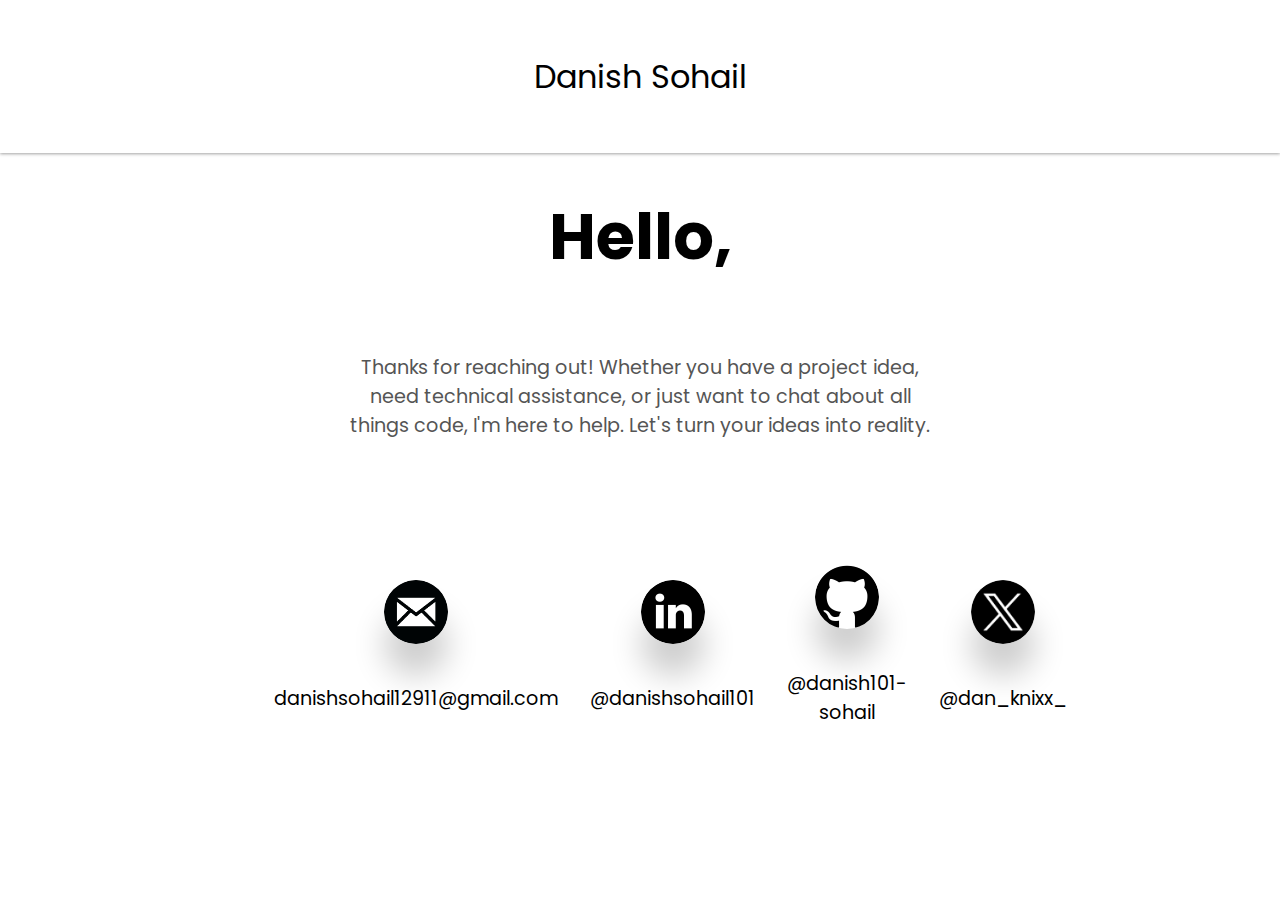
==== contact.html @ 05adb77e "update main" ====
<!DOCTYPE html>
<html lang="en">
<head>
    <meta charset="UTF-8">
    <meta name="viewport" content="width=device-width, initial-scale=1, maximum-scale=1, user-scalable=yes">
    <title>Danish Sohail: Contact</title>
    <link rel="stylesheet" href="style.css">
    <link rel="stylesheet" href="mediaqueries.css">

    <link rel="apple-touch-icon" sizes="180x180" href="./assets/apple-touch-icon.png">
    <link rel="icon" type="image/png" sizes="32x32" href="./assets/favicon-32x32.png">
    <link rel="icon" type="image/png" sizes="16x16" href="./assets/favicon-16x16.png">
    <link rel="manifest" href="./assets/site.webmanifest">
</head>
<body>
    <nav id="desktop-nav">
        <div class="logo-c" onclick="location.href='./index.html'">Danish Sohail</div>
    </nav>
    <section id="contact">
        <h1 class="title-c">Hello,</h1>
        <p class="section-text-p1-c">Thanks for reaching out! Whether you have a project idea, need technical assistance, or just want to chat about all things code, I'm here to help. Let's turn your ideas into reality.
        </p>
        <div class="contact-info-upper-container-c">
            <div class="contact-info-container">
                <p><a href="mailto:danishsohail12911@gmail.com">
                <img 
                    src="./assets/mailiconn.png" 
                    alt="email icon" 
                    class="contact-iconc c animated-icon">
                <br>danishsohail12911@gmail.com</a></p>
            </div>
            <div class="contact-info-container">
                <p><a href="https://www.linkedin.com/in/danishsohail101/">
                <img 
                    src="./assets/linkedin.png" 
                    alt="linkedin icon" 
                    class="contact-iconc c animated-icon"
                    ><br>@danishsohail101
                </a></p>
            </div>
            <div class="contact-info-container">
                <p><a href="https://github.com/danish101-sohail">
                <img 
                    src="./assets/github.png" 
                    alt="github icon" 
                    class="contact-iconc c animated-icon"
                    ><br>@danish101-sohail
                </a></p>
            </div>
            <div class="contact-info-container">
                <p><a href="https://twitter.com/dan_knixx_">
                    <img 
                    src="./assets/twitter-x-logo-0339F999CF-seeklogo.com.png" 
                    alt="twitter icon" 
                    class="contact-iconc c animated-icon">
                    <br>@dan_knixx_</a></p>
            </div>
        </div>
    </section>
</body>
</html>
---- style.css ----
/* general */

  @import url('https://fonts.googleapis.com/css2?family=Poppins:wght@300;400;500;600&family=Roboto:wght@300&display=swap');

*{
    margin: 0;
    padding: 0;
    box-sizing: border-box;
}

body{
    font-family: 'Poppins', sans-serif;
}

html{
    scroll-behavior: smooth;
}

p{
    color: rgb(85, 85, 85);
}

/* transition */

a,.btn{
      transition: all 300ms ease;
}

/* desktop */
nav , .nav-links{
    display: flex;
}

nav{
    justify-content: space-around;
    align-items: center;
    height: 17vh;
    box-shadow: 0 1px 3px rgb(163, 163, 163);
}

.nav-links{
    gap: 2rem;
    list-style: none;
    font-size: 1.5rem;
}

a{
    color: black;
    text-decoration: none;
    text-decoration-color: white;
}
a:hover{
    color: grey;
    text-decoration: underline;
    text-underline-offset: 1rem;
    text-decoration-color: rgb(181, 181, 181);
}

.logo{
    font-size: 2rem;
}
.logo:hover{
    cursor: default;
}

/* hamburger */

#hamburger-nav{
    display: none;
}

.hamburger-manu{
    position: relative;
    display: inline-block;
}

.hamburger-icon{
    display: flex;
    flex-direction: column;
    justify-content: space-between;
    height: 24px;
    width: 30px;
    cursor: pointer;
}

.hamburger-icon span{
    width: 100%;
    height: 2px;
    background-color: black;
    transition: all 0.3 ease-in-out;
}

.menu-links{
    position: absolute;
    top: 13%;
    right: 14%;
    background-color: white;
    width: fit-content;
    max-height: 0;
    overflow: hidden;
    transition: all 0.3 ease-in-out;
}

.menu-links a{
    display: block;
    padding: 10px;
    text-align: center;
    font-size: 1.5rem;
    color: black;
    text-decoration: none;
    transition: all 0.3 ease-in-out;

    
}

.menu-links li{
    list-style: none;
}

.menu-links.open{
    max-height: 300px;
}

.hamburger-icon.open span:first-child{
    transform: rotate(45deg) translate(10px,5px);
}

.hamburger-icon.open span:nth-child(2){
    opacity: 0;
}

.hamburger-icon.open span:last-child{
    transform: rotate(-45deg) translate(10px,-5px);
}

.hamburger-icon span:first-child{
    transform: none;
}
.hamburger-icon span:first-child{
    opacity: 1;
}
.hamburger-icon span:first-child{
    transform: none;
}

/* sections */

section{
    padding-top: 4vh;
    height: 96vh;
    margin: 0 10rem ;
    min-height: fit-content;
}

.section-container{
    display: flex;
}

/* profile section */

#profile{
    display: flex;
    justify-content: center;
    gap: 5rem;
    height: 80vh;
    margin-bottom: 15rem;
}

.section-pic-container{
    display: flex;
    height: 400px;
    width: 400px;
    margin: auto 0;
}

.section-text{
    align-self: center;
    text-align: center;
    min-width: 40ch;
}

.section-text p {
    font-weight: 600;
}

.section-text-p1{
    text-align: center;
}
/* typewriter */

.container{
    display: flex;
    overflow: hidden;
    align-self: center;
    justify-content: center;
    /* margin-left: 3ch; */
    text-align: left;
}
.container .text{
    position: relative;
    color: rgb(85, 85, 85);
    font-size: 1.75rem;
    margin-bottom: 1rem;
    font-weight: 600;
}

.text.sec-text:before{
    content: "";
    position: absolute;
    top: 0;
    left: 0;
    height: 100%;
    width: 100%;
    background-color: rgb(255, 255, 255);
    border-left: 0.28rem solid rgb(163, 163, 163);
    animation: animate 4s steps(12) infinite;
}
@keyframes animate{
    40%, 60%{
        left: calc(100% + 4px);
    }
    100%{
        left: 0%;
    }
}

.section-text-p2{
    font-size: 1.75rem;
    margin-bottom: 1rem;
}

.title{
    font-size: 3rem;
    text-align: center;
}

#socials-container{
    display: flex;
    justify-content: center;
    margin-top: 1rem;
    gap:1rem;
}

/* icon */

.icon{
    cursor: pointer;
    height: 2rem;
}

/* buttons */
.btn-container{
    display: flex;
    justify-content: center;
    gap: 1rem;
}

.btn{
    font-weight: 600;
    transition: all 300ms ease;
    padding: 1rem;
    width: 8rem;
    border-radius: 2rem;
}

.btn-color-1,
.btn-color-2{
    border: rgb(53, 53, 53) 0.1rem solid;
}

.btn-color-1:hover,
.btn-color-2:hover{
    cursor: pointer;
}

.btn-color-1,
.btn-color-2:hover{
    background: rgb(53, 53, 53);
    color: white;
}

.btn-color-1:hover{
    background: rgb(0, 0, 0);
}

.btn-color-2{
    background: none;
}

.btn-color-2:hover{
    border: rgb(255, 255, 255) 0.1rem solid;
}

.btn-container{
    gap: 1rem;
}

/* about */

#about{
    position: relative;
    margin-bottom: 15rem;
}

.about-containers{
    gap: 2rem;
    margin-bottom: 2rem;
    margin-top: 2rem;
}

.about-details-container{
    justify-content: center;
    flex-direction: column;
}

.about-containers,
.about-details-container{
    display: flex;
}

.about-pic{
    border-radius: 2rem;
}

.arrow{
    position: absolute;
    right: -5rem;
    bottom: 2.5rem;
}

.details-container{

    padding: 1.5rem;
    flex: 1;
    background: white;
    border-radius: 2rem;
    border: rgb(53, 53, 53) 0.1rem solid;
    border-color: rgb(163, 163, 163);
    text-align: center;
}

.section-container{
    gap: 4rem;
    height: 80%;
}

.section-pic-container{
    height: 400px;
    width: 400px;
    margin: auto 0;
}

/* experience  */
#experience{
    position: relative;
    margin-bottom: 15rem;
}

.experience-sub-title{
    color: rgb(85, 85, 85);
    font-weight: 600;
    font-size: 1.75rem;
    margin-bottom: 2rem;
}

.experience-details-container{
    display: flex;
    justify-content:start;
    flex-direction:column;
    /* width: 100vh; */
}

.ewidth{
    margin-inline: 10rem;
}

.article-container{
    display: flex;
    text-align: initial;
    flex-wrap: wrap;
    flex-direction: row;
    gap: 2.5rem;
    justify-content: space-around;
}

article{
    display: flex;
    width: 10rem;
    justify-content: space-around;
    gap: 0.5rem;
}

article.icon{
    cursor: default;
}

/* projects */
#projects{
    position: relative;
    margin-bottom: 15rem;
}

.color-container{
    border-color: rgb(163, 163, 163);
    background: rgb(250, 250, 250);
}

.project-img{
    border-radius: 2rem;
    width: 90%;
    height: 90%;
}

.project-title{
    margin: 1rem;
    color: black;
}

.project-btn{
    color: black;
    border-color: rgb(163, 163, 163);
}

/* Contact */

#contact{
    display: flex;
    justify-content:center;
    flex-direction: column;
    height: 70dvh;
}

.contact-info-upper-container{
    display: flex;
    justify-content: space-around;
    border-radius: 2rem;
    border: rgb(53, 53, 53) 0.1rem solid;
    border-color: rgb(163, 163, 163);
    background: rgb(250, 250, 250);
    margin: 2rem;
    padding: 0.5rem;
}

.contact-info-container{
    text-align: center;
    display: flex;
    align-items: center;
    justify-content: center;
    gap: 0.5rem;
    margin: 1rem;
}

.contact-info-container p{
    font-size: larger;
}

.contact-icon{
    cursor: pointer;
}

/* contact page */
.contact-iconc{
    cursor: pointer;
}

.logo-c{
    font-size: 2rem;
    cursor: pointer;
}
.animated-icon:hover{
    animation: heartbeat 2s infinite;
}

.c{
    height: 4rem;
    box-shadow: 0 2rem 2rem rgba(0, 0, 0, 0.2);
    border-radius: 50%;
    margin-bottom: 2rem;
}

.contact-info-upper-container-c {
    display: flex;
    justify-content: space-around;
    margin: 2rem 10vh;
    padding: 0.5rem;
}

.section-text-p1-c{
    text-align: center;
    margin: auto;
    width: 50ch;
    font-size: larger;
}

.title-c{
    font-size: 4rem;
    text-align: center;
}
/* footer */
footer{
    height: 40dvh;
    margin: none;
    background-color: black;

}

footer p{
    text-align: start;
    margin: 5rem;
}

.nav-links-f{
    margin: 2dvh;
    display: flex;
    gap: 2rem;
    list-style: none;
    font-size: 1.5rem;
    box-shadow: none;
}
footer a{
    color: white;
}
---- mediaqueries.css ----
@media screen and(max-width:1400px) {
    #profile{
        height: 83dvh;
        margin-bottom: 6rem;
    }
    .about-containers{
        flex-wrap: wrap;
    }
}
  
@media screen and (max-width: 1200px) {
    #desktop-nav{
        display: none;
    }
    #hamburger-nav{
        display: flex;
    }
    #experience,.experience-details-container{
        margin-top:2rem;
    }
    #profile, .section-container{
        display:block;
    }
    .arrow{
        display: none;
    }
    section, .section-container{
        height: fit-content;
    }
    section{
        margin: 0 5%;
    }
    .section-pic-container{
        width: 275px;
        height: 275px;
        margin: 0 auto 2rem;
    }
    .about-containers{
        margin-top: 0;
    }
}

@media screen and (max-width: 600px) {
    #contact,
    footer{
        height: 40dvh;
    }
    #profile{
        height: 83dvh;
        margin-bottom: 0;
    }
    article{
        font-size: 1rem;
    }
    footer nav{
        height: fit-content;
        margin-bottom: 2rem;
    }
    .about-containers,
    .contact-info-upper-container,
    .btn-container{
        flex-wrap: wrap;
    }
    .contact-info-container{
        margin: 0;
    }
    .contact-info-container p, .nav-links li a{
        font-size: 1rem;
    }
    .experience-sub-title{
        font-size: 1.25rem;
    }
    .logo{
        font-size: 1.5rem;
    }
    .nav-links{
        flex-direction: column;
        gap: 0.5rem;
        text-align: center;
    }
    .section-pic-container{
        width: auto;
        height: 46vw;
        justify-content: center;
    }
    .section-text-p2{
        font-size: 1.25rem;
    }
    .title{
        font-size: 2rem;
    }
    .text-container{
        text-align: justify;
    }
}

@keyframes heartbeat {
    0%, 100% {
      transform: scale(1);
    }
    50% {
      transform: scale(1.2);
    }
  }
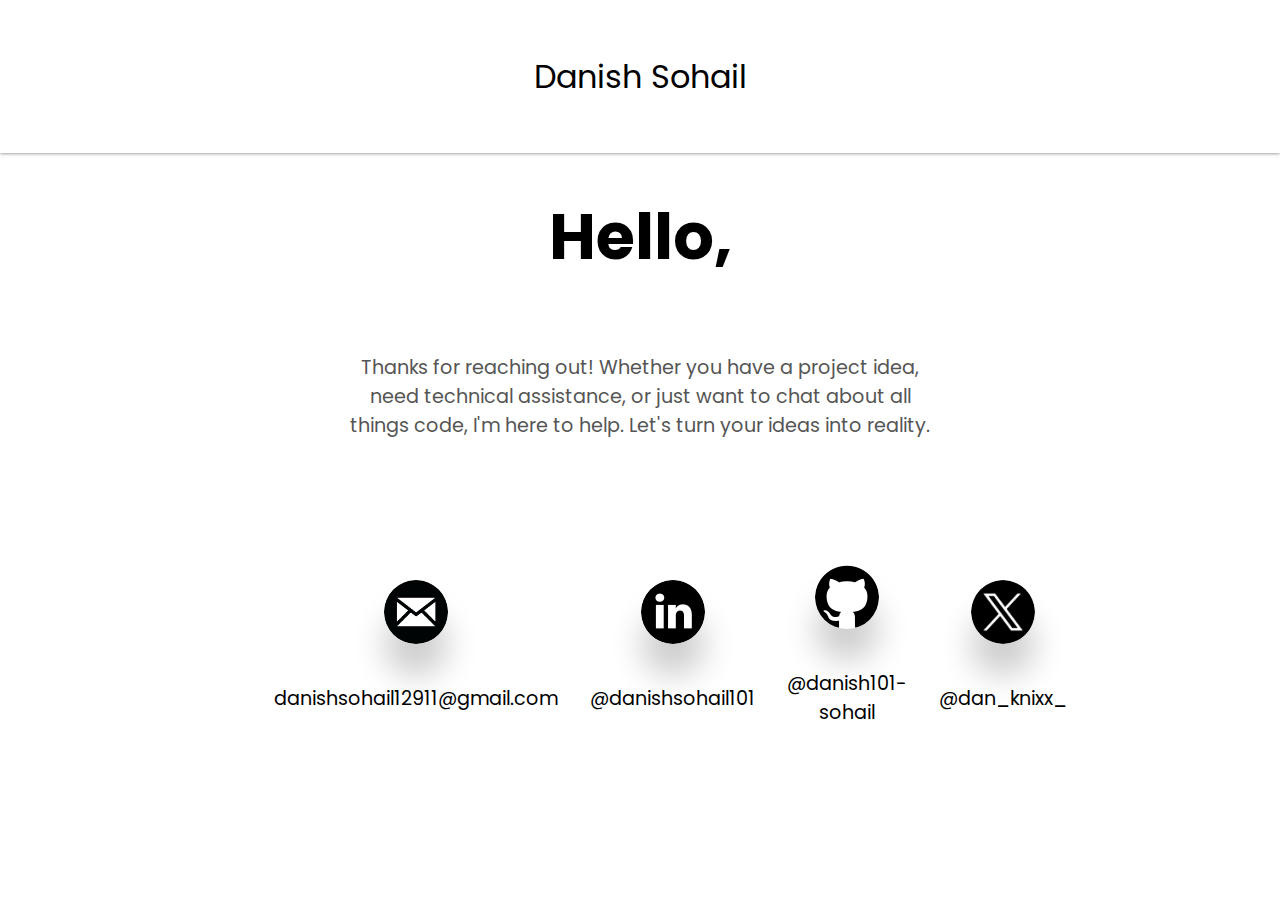
==== commit 31507009: "Update contact.html" ====
--- a/contact.html
+++ b/contact.html
@@ -13,10 +13,10 @@
     <link rel="manifest" href="./assets/site.webmanifest">
 </head>
 <body>
-    <nav id="desktop-nav">
+    <nav id="desktop-nav con">
         <div class="logo-c" onclick="location.href='./index.html'">Danish Sohail</div>
     </nav>
-    <section id="contact">
+    <section id="contact-c">
         <h1 class="title-c">Hello,</h1>
         <p class="section-text-p1-c">Thanks for reaching out! Whether you have a project idea, need technical assistance, or just want to chat about all things code, I'm here to help. Let's turn your ideas into reality.
         </p>
@@ -50,7 +50,7 @@
             <div class="contact-info-container">
                 <p><a href="https://twitter.com/dan_knixx_">
                     <img 
-                    src="./assets/twitter-x-logo-0339F999CF-seeklogo.com.png" 
+                    src="./assets/twitter-x-logo.png" 
                     alt="twitter icon" 
                     class="contact-iconc c animated-icon">
                     <br>@dan_knixx_</a></p>
@@ -58,4 +58,4 @@
         </div>
     </section>
 </body>
-</html>+</html>
--- a/style.css
+++ b/style.css
@@ -69,8 +69,8 @@
     display: none;
 }
 
-.hamburger-manu{
-    position: relative;
+.hamburger-menu{
+    position: inherit;
     display: inline-block;
 }
 
@@ -193,8 +193,7 @@
     overflow: hidden;
     align-self: center;
     justify-content: center;
-    /* margin-left: 3ch; */
-    text-align: left;
+    margin-inline: auto;
 }
 .container .text{
     position: relative;
@@ -304,8 +303,7 @@
 
 .about-containers{
     gap: 2rem;
-    margin-bottom: 2rem;
-    margin-top: 2rem;
+    margin-block: 2rem;
 }
 
 .about-details-container{
@@ -329,7 +327,6 @@
 }
 
 .details-container{
-
     padding: 1.5rem;
     flex: 1;
     background: white;
@@ -348,6 +345,7 @@
     height: 400px;
     width: 400px;
     margin: auto 0;
+    align-self: center;
 }
 
 /* experience  */
@@ -367,11 +365,7 @@
     display: flex;
     justify-content:start;
     flex-direction:column;
-    /* width: 100vh; */
-}
-
-.ewidth{
-    margin-inline: 10rem;
+    /* margin-inline: 2rem; */
 }
 
 .article-container{
@@ -398,6 +392,13 @@
 #projects{
     position: relative;
     margin-bottom: 15rem;
+}
+
+.project-containers{
+    gap: 2rem;
+    margin-bottom: 2rem;
+    margin-top: 2rem;
+    display: flex;
 }
 
 .color-container{
@@ -477,6 +478,12 @@
     border-radius: 50%;
     margin-bottom: 2rem;
 }
+#contact-c{
+    display: flex;
+    justify-content:center;
+    flex-direction: column;
+    height: 70dvh;
+}
 
 .contact-info-upper-container-c {
     display: flex;
--- a/mediaqueries.css
+++ b/mediaqueries.css
@@ -1,6 +1,6 @@
 @media screen and(max-width:1400px) {
     #profile{
-        height: 83dvh;
+        height: 83vh;
         margin-bottom: 6rem;
     }
     .about-containers{
@@ -27,16 +27,54 @@
     section, .section-container{
         height: fit-content;
     }
+    .section-text{
+      align-items: center;  
+      min-width: auto;
+    }
+    .container .text{
+        font-size: 1.25rem;
+    }
     section{
         margin: 0 5%;
     }
     .section-pic-container{
+        justify-content: center;
         width: 275px;
         height: 275px;
-        margin: 0 auto 2rem;
+        margin: 1rem auto 2rem;
     }
     .about-containers{
         margin-top: 0;
+    }
+
+    .project-containers{
+        display: flex;
+        flex-direction: column;
+    }
+
+    /* contact page */
+    #contact-c{
+        margin: 0 5%;
+        display: block;
+    }
+    .con{                                       
+        display: block;
+        height: 84vh;
+    }
+    .logo-c{
+        font-size: 1.5rem;
+    }
+    .c{
+        height: 2rem;
+        box-shadow: 0 1rem 1rem rgba(0, 0, 0, 0.2);
+        margin-bottom: 1rem;
+    }
+    .contact-info-upper-container-c {
+        flex-direction: column;
+    }
+    .section-text-p1-c{
+        margin: 2rem ;
+        width: 80%;
     }
 }
 
@@ -52,9 +90,13 @@
     article{
         font-size: 1rem;
     }
-    footer nav{
+    footer, .nav-links-f{
         height: fit-content;
-        margin-bottom: 2rem;
+        margin-top: 2rem;
+
+        font-size: 1rem;
+        display: flex;
+        flex-direction: column;
     }
     .about-containers,
     .contact-info-upper-container,
